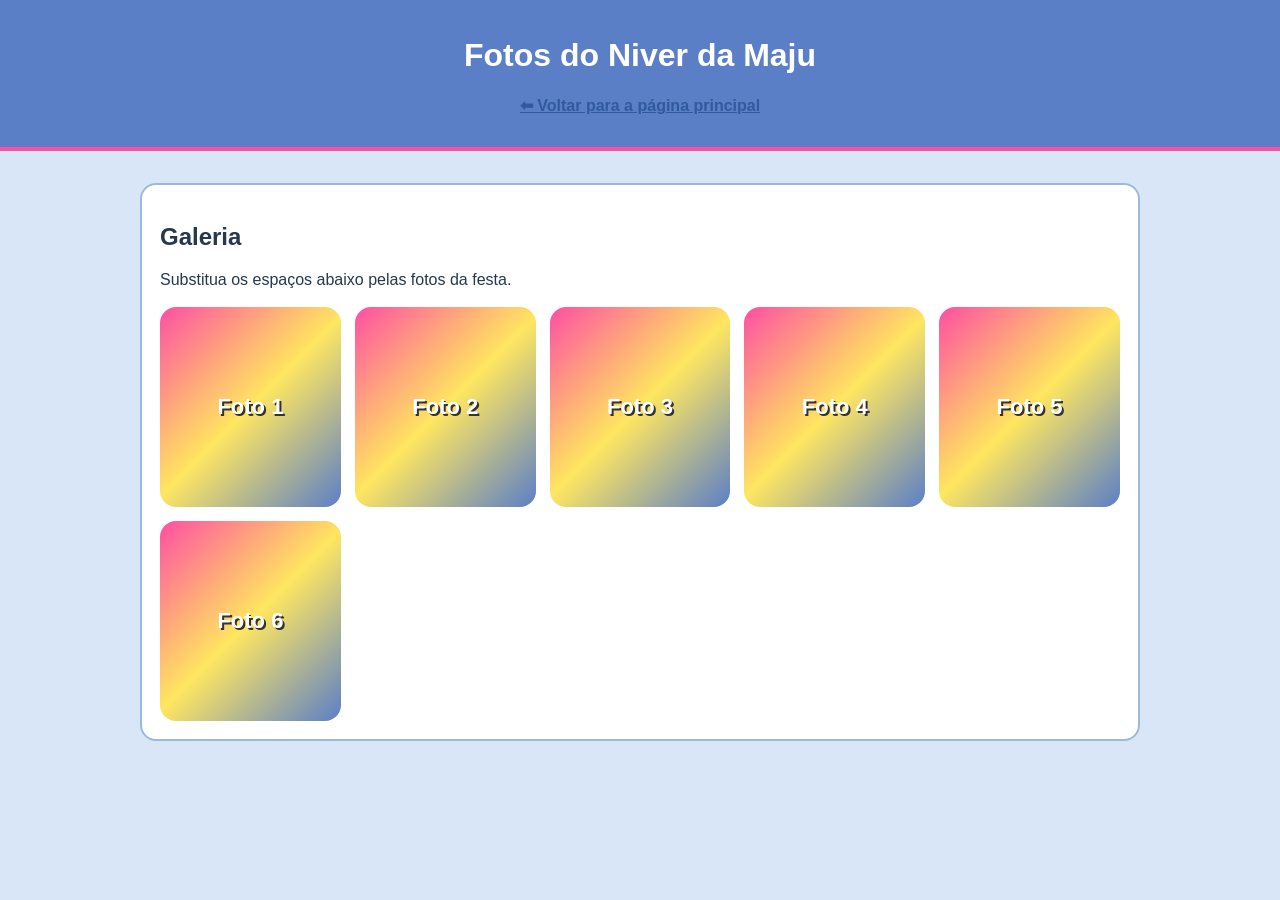
==== fotos.html @ 1a88377a "Add files via upload" ====
<!DOCTYPE html>
<html lang="pt-BR">
<head>
  <meta charset="UTF-8" />
  <meta name="viewport" content="width=device-width, initial-scale=1.0" />
  <title>Fotos | Niver da Maju</title>
  <style>
    body { margin: 0; font-family: Arial, sans-serif; background: #d9e6f7; color: #26384f; }
    header { background: #5b7fc7; color: white; padding: 16px; text-align: center; border-bottom: 4px solid #ff4fa3; }
    a { color: #315a9d; font-weight: bold; }
    .wrap { max-width: 1000px; margin: 20px auto; padding: 12px; }
    .box { background: white; border: 2px solid #9bb9df; border-radius: 16px; padding: 18px; }
    .grid { display: grid; grid-template-columns: repeat(auto-fit, minmax(180px, 1fr)); gap: 14px; margin-top: 18px; }
    .photo {
      min-height: 180px;
      border-radius: 16px;
      background: linear-gradient(135deg, #ff4fa3, #ffe660, #5b7fc7);
      display: grid;
      place-items: center;
      color: white;
      text-shadow: 2px 2px #333;
      font-size: 22px;
      font-weight: bold;
      text-align: center;
      padding: 10px;
    }
  </style>
</head>
<body>
  <header>
    <h1>Fotos do Niver da Maju</h1>
    <p><a href="index.html">⬅ Voltar para a página principal</a></p>
  </header>

  <main class="wrap">
    <section class="box">
      <h2>Galeria</h2>
      <p>Substitua os espaços abaixo pelas fotos da festa.</p>

      <div class="grid">
        <div class="photo">Foto 1</div>
        <div class="photo">Foto 2</div>
        <div class="photo">Foto 3</div>
        <div class="photo">Foto 4</div>
        <div class="photo">Foto 5</div>
        <div class="photo">Foto 6</div>
      </div>
    </section>
  </main>
</body>
</html>
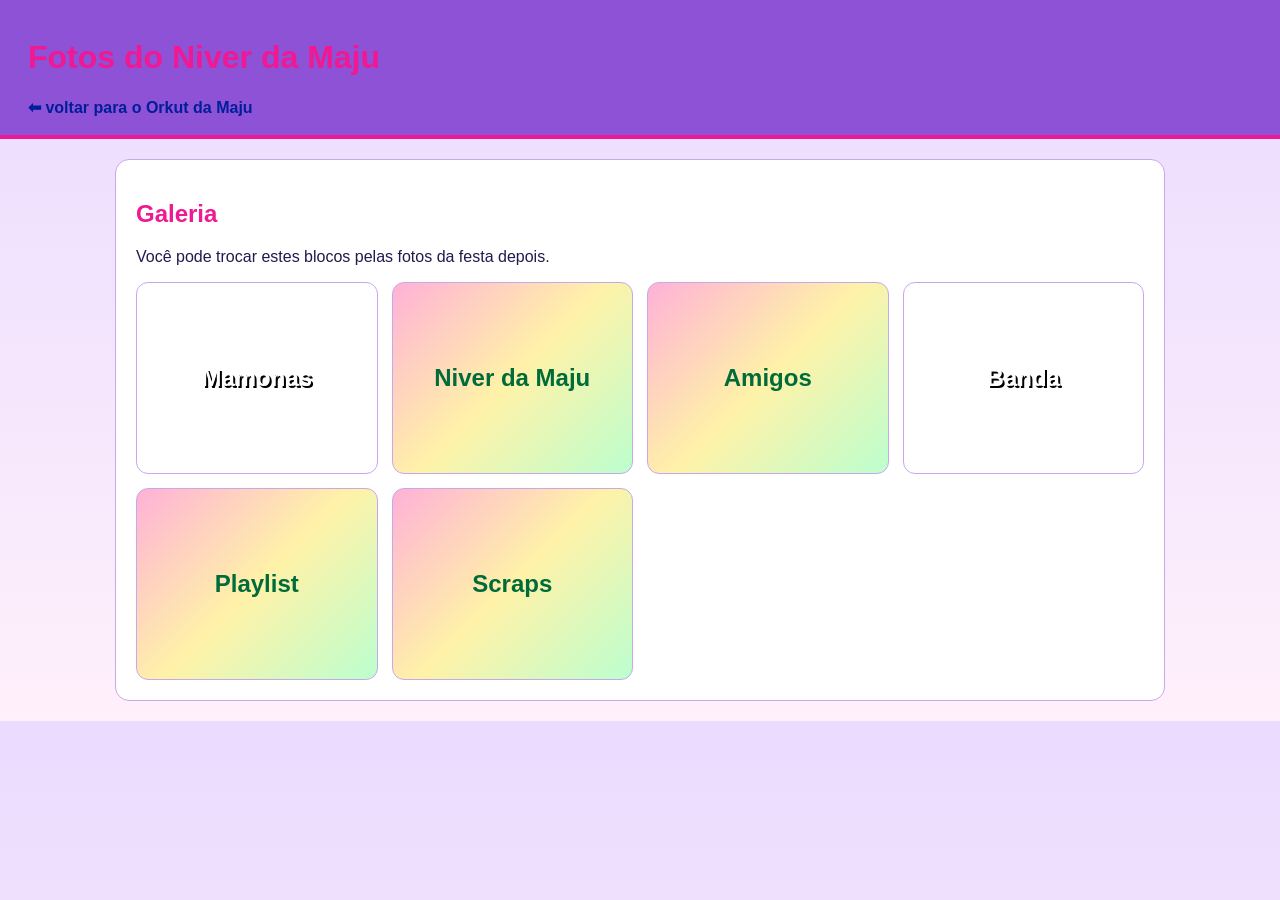
==== commit 24b707f7: "Add files via upload" ====
--- a/fotos.html
+++ b/fotos.html
@@ -1,51 +1,39 @@
 <!DOCTYPE html>
 <html lang="pt-BR">
 <head>
-  <meta charset="UTF-8" />
-  <meta name="viewport" content="width=device-width, initial-scale=1.0" />
-  <title>Fotos | Niver da Maju</title>
-  <style>
-    body { margin: 0; font-family: Arial, sans-serif; background: #d9e6f7; color: #26384f; }
-    header { background: #5b7fc7; color: white; padding: 16px; text-align: center; border-bottom: 4px solid #ff4fa3; }
-    a { color: #315a9d; font-weight: bold; }
-    .wrap { max-width: 1000px; margin: 20px auto; padding: 12px; }
-    .box { background: white; border: 2px solid #9bb9df; border-radius: 16px; padding: 18px; }
-    .grid { display: grid; grid-template-columns: repeat(auto-fit, minmax(180px, 1fr)); gap: 14px; margin-top: 18px; }
-    .photo {
-      min-height: 180px;
-      border-radius: 16px;
-      background: linear-gradient(135deg, #ff4fa3, #ffe660, #5b7fc7);
-      display: grid;
-      place-items: center;
-      color: white;
-      text-shadow: 2px 2px #333;
-      font-size: 22px;
-      font-weight: bold;
-      text-align: center;
-      padding: 10px;
-    }
-  </style>
+<meta charset="UTF-8">
+<meta name="viewport" content="width=device-width, initial-scale=1.0">
+<title>Fotos | Niver da Maju</title>
+<style>
+body{margin:0;font-family:Arial;background:linear-gradient(#eadbff,#fff0fb);color:#1f1b4d}
+header{background:#8d52d6;color:white;padding:18px 28px;border-bottom:4px solid #f01893}
+a{color:#001e9a;font-weight:bold;text-decoration:none}
+.wrap{max-width:1050px;margin:20px auto;padding:0 16px}
+.card{background:white;border:1px solid #c7a8ef;border-radius:14px;padding:20px}
+h1,h2{color:#f01893}
+.grid{display:grid;grid-template-columns:repeat(auto-fit,minmax(220px,1fr));gap:14px}
+.photo{min-height:190px;border:1px solid #c7a8ef;border-radius:12px;background:linear-gradient(135deg,#ffb1d7,#fff2a8,#bcffcf);display:grid;place-items:center;text-align:center;font-weight:bold;font-size:24px;color:#006b3b}
+.band{background:linear-gradient(rgba(255,255,255,.05),rgba(255,255,255,.16)),url("https://upload.wikimedia.org/wikipedia/commons/thumb/e/ea/Mamonas_Assassinas_%281995%29.jpg/640px-Mamonas_Assassinas_%281995%29.jpg");background-size:cover;background-position:center;color:white;text-shadow:2px 2px #000}
+</style>
 </head>
 <body>
-  <header>
-    <h1>Fotos do Niver da Maju</h1>
-    <p><a href="index.html">⬅ Voltar para a página principal</a></p>
-  </header>
-
-  <main class="wrap">
-    <section class="box">
-      <h2>Galeria</h2>
-      <p>Substitua os espaços abaixo pelas fotos da festa.</p>
-
-      <div class="grid">
-        <div class="photo">Foto 1</div>
-        <div class="photo">Foto 2</div>
-        <div class="photo">Foto 3</div>
-        <div class="photo">Foto 4</div>
-        <div class="photo">Foto 5</div>
-        <div class="photo">Foto 6</div>
-      </div>
-    </section>
-  </main>
+<header>
+<h1>Fotos do Niver da Maju</h1>
+<a href="index.html">⬅ voltar para o Orkut da Maju</a>
+</header>
+<main class="wrap">
+<section class="card">
+<h2>Galeria</h2>
+<p>Você pode trocar estes blocos pelas fotos da festa depois.</p>
+<div class="grid">
+<div class="photo band">Mamonas</div>
+<div class="photo">Niver da Maju</div>
+<div class="photo">Amigos</div>
+<div class="photo band">Banda</div>
+<div class="photo">Playlist</div>
+<div class="photo">Scraps</div>
+</div>
+</section>
+</main>
 </body>
 </html>
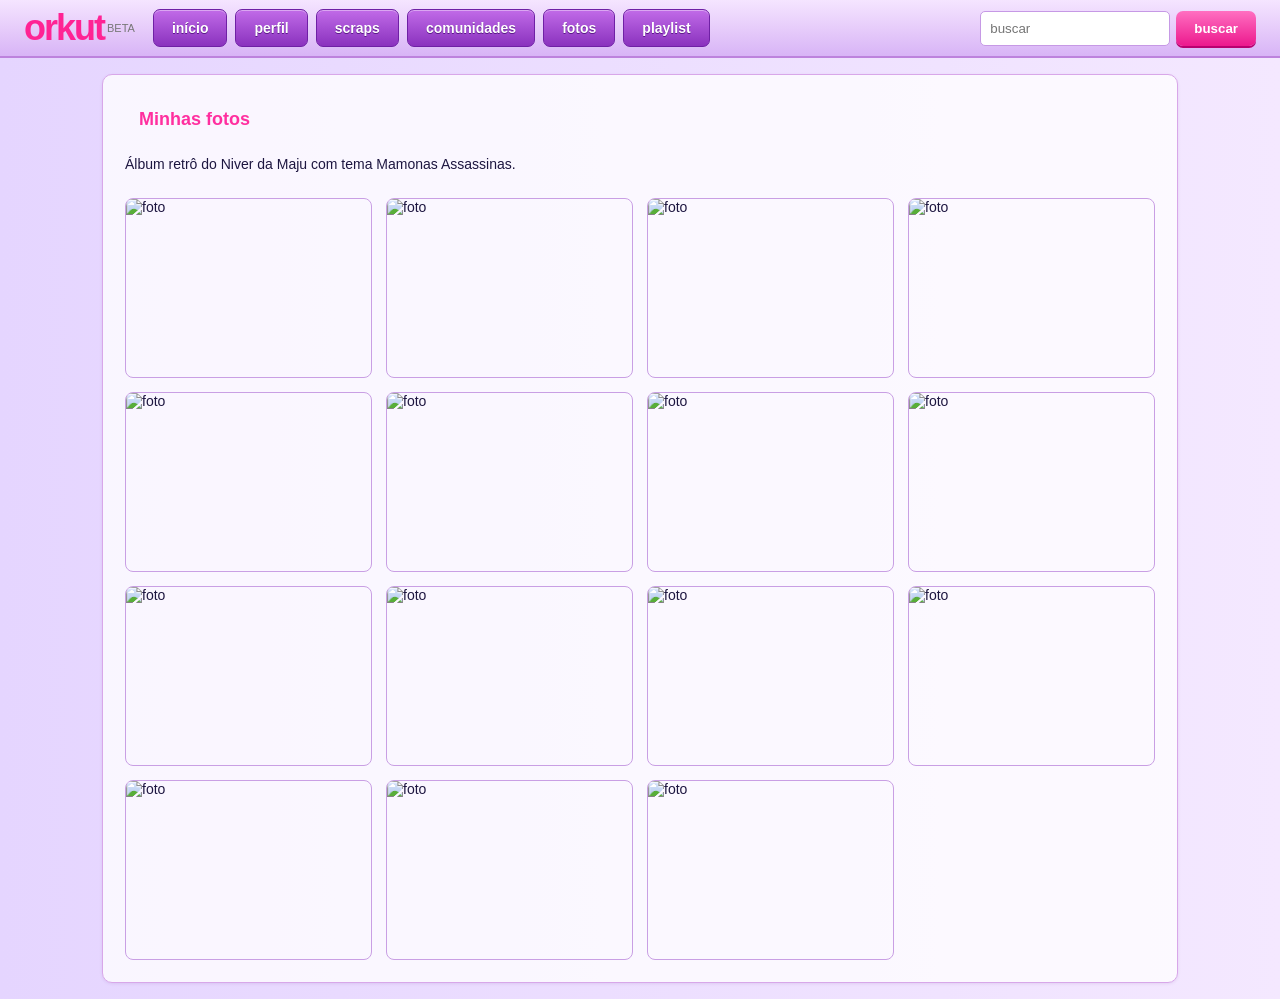
==== commit 99b0ddae: "Add files via upload" ====
--- a/fotos.html
+++ b/fotos.html
@@ -1,39 +1 @@
-<!DOCTYPE html>
-<html lang="pt-BR">
-<head>
-<meta charset="UTF-8">
-<meta name="viewport" content="width=device-width, initial-scale=1.0">
-<title>Fotos | Niver da Maju</title>
-<style>
-body{margin:0;font-family:Arial;background:linear-gradient(#eadbff,#fff0fb);color:#1f1b4d}
-header{background:#8d52d6;color:white;padding:18px 28px;border-bottom:4px solid #f01893}
-a{color:#001e9a;font-weight:bold;text-decoration:none}
-.wrap{max-width:1050px;margin:20px auto;padding:0 16px}
-.card{background:white;border:1px solid #c7a8ef;border-radius:14px;padding:20px}
-h1,h2{color:#f01893}
-.grid{display:grid;grid-template-columns:repeat(auto-fit,minmax(220px,1fr));gap:14px}
-.photo{min-height:190px;border:1px solid #c7a8ef;border-radius:12px;background:linear-gradient(135deg,#ffb1d7,#fff2a8,#bcffcf);display:grid;place-items:center;text-align:center;font-weight:bold;font-size:24px;color:#006b3b}
-.band{background:linear-gradient(rgba(255,255,255,.05),rgba(255,255,255,.16)),url("https://upload.wikimedia.org/wikipedia/commons/thumb/e/ea/Mamonas_Assassinas_%281995%29.jpg/640px-Mamonas_Assassinas_%281995%29.jpg");background-size:cover;background-position:center;color:white;text-shadow:2px 2px #000}
-</style>
-</head>
-<body>
-<header>
-<h1>Fotos do Niver da Maju</h1>
-<a href="index.html">⬅ voltar para o Orkut da Maju</a>
-</header>
-<main class="wrap">
-<section class="card">
-<h2>Galeria</h2>
-<p>Você pode trocar estes blocos pelas fotos da festa depois.</p>
-<div class="grid">
-<div class="photo band">Mamonas</div>
-<div class="photo">Niver da Maju</div>
-<div class="photo">Amigos</div>
-<div class="photo band">Banda</div>
-<div class="photo">Playlist</div>
-<div class="photo">Scraps</div>
-</div>
-</section>
-</main>
-</body>
-</html>
+<!doctype html><html lang="pt-BR"><head><meta charset="utf-8"><meta name="viewport" content="width=device-width, initial-scale=1"><title>Fotos | Niver da Maju</title><link rel="stylesheet" href="style.css"><link rel="icon" href="favicon.svg"></head><body><div class="topbar"><div class="logo">orkut</div><div class="beta">BETA</div><nav class="nav"><a href="index.html">início</a><a href="index.html#perfil">perfil</a><a href="index.html#scraps">scraps</a><a href="historia-mamonas.html">comunidades</a><a href="fotos.html">fotos</a><a href="https://open.spotify.com/playlist/37i9dQZF1DZ06evO3rrilH" target="_blank">playlist</a></nav><div class="search"><input id="busca" placeholder="buscar"><button>buscar</button></div></div><main class="page"><section class="card"><h2>Minhas fotos</h2><p style="padding:0 0 12px">Álbum retrô do Niver da Maju com tema Mamonas Assassinas.</p><div class="gallery"><img src="fotos/maju.jpg" alt="foto"><img src="fotos/dinho.jpg" alt="foto"><img src="fotos/bento.jpg" alt="foto"><img src="fotos/banda01.jpg" alt="foto"><img src="fotos/logo-mamonas.jpg" alt="foto"><img src="fotos/capa-assassinas.jpg" alt="foto"><img src="fotos/banda02.jpg" alt="foto"><img src="fotos/brasilia-amarela.jpg" alt="foto"><img src="fotos/microfone.jpg" alt="foto"><img src="fotos/banda03.jpg" alt="foto"><img src="fotos/banda04.jpg" alt="foto"><img src="fotos/banda05.jpg" alt="foto"><img src="fotos/banda06.jpg" alt="foto"><img src="fotos/banda07.jpg" alt="foto"><img src="fotos/banda08.jpg" alt="foto"></div></section></main></body></html>
--- a/style.css
+++ b/style.css
@@ -0,0 +1,4 @@
+:root{
+  --orkut:#d7b7f4;--orkut2:#b05add;--pink:#ff2f9f;--line:#d8a7e9;--bg:#ead8ff;--text:#1d1640;--link:#1734a4;
+}
+*{box-sizing:border-box}body{margin:0;font-family:Arial,Helvetica,sans-serif;background:linear-gradient(90deg,#e5d5ff,#f4e8ff);color:var(--text);font-size:14px}a{color:var(--link);text-decoration:none;font-weight:bold}.topbar{height:58px;background:linear-gradient(#f5e5ff,#d8b4f6);border-bottom:2px solid #bd82dd;display:flex;align-items:center;gap:18px;padding:0 24px;position:sticky;top:0;z-index:50}.logo{font-size:36px;font-weight:900;color:#ff2394;letter-spacing:-2px}.beta{font-size:11px;color:#777;margin-left:-15px}.nav{display:flex;gap:8px;flex:1}.nav a{background:linear-gradient(#c16be8,#8a32be);color:white;border:1px solid #6f20a5;border-radius:7px;padding:10px 18px;text-shadow:0 1px #5b1988;box-shadow:inset 0 1px rgba(255,255,255,.4)}.search{display:flex;gap:6px}.search input{border:1px solid #c699e5;border-radius:5px;padding:9px;width:190px}.search button,.pinkbtn{border:0;background:linear-gradient(#ff6fc1,#ec198d);color:white;border-radius:7px;font-weight:900;padding:10px 18px;cursor:pointer;box-shadow:0 2px 0 #b90070}.wrap{max-width:1360px;margin:14px auto 28px;display:grid;grid-template-columns:310px 1fr 300px;gap:14px;padding:0 12px}.card{background:rgba(255,255,255,.78);border:1px solid var(--line);border-radius:10px;box-shadow:0 1px 3px rgba(126,58,160,.12);overflow:hidden}.card h2,.card h3{margin:0;padding:12px 14px;color:var(--pink);font-size:18px}.profile-photo{position:relative;margin:0 14px 10px;border:1px solid #cf9feb;border-radius:8px;height:260px;overflow:hidden;background:white}.profile-photo img{width:100%;height:100%;object-fit:cover}.shirt-sticker{position:absolute;left:52px;bottom:22px;background:rgba(255,255,255,.92);border:2px solid #0b8a35;color:#087932;transform:rotate(-2deg);font-weight:900;padding:6px 10px;text-align:center;line-height:1;font-size:18px;text-shadow:1px 1px #fff}.profile-info{padding:0 14px 14px}.profile-info h1{color:var(--pink);font-size:26px;margin:4px 0}.online{color:#159000;font-weight:bold}.mini-grid{display:grid;grid-template-columns:repeat(5,1fr);gap:8px;padding:10px 14px 14px}.mini{ text-align:center;font-size:11px;font-weight:bold;color:#172ca1}.mini img,.friend img{width:48px;height:48px;object-fit:cover;border-radius:8px;border:1px solid #bb8add;background:white}.community{display:flex;gap:12px;padding:12px 14px;align-items:center}.community img{width:70px;height:70px;border-radius:8px;object-fit:cover;border:1px solid #bb8add}.hero{background:linear-gradient(120deg,#ffd4ef,#e5c3ff);border:1px solid #d48eea;border-radius:10px;min-height:170px;display:grid;grid-template-columns:150px 1fr 150px;gap:10px;align-items:center;text-align:center;padding:18px}.hero img{width:132px;height:132px;object-fit:cover;border-radius:10px;border:3px solid white;box-shadow:0 2px 8px rgba(0,0,0,.18)}.hero-title{font-size:55px;line-height:.82;font-weight:1000;color:#ff1495;text-shadow:3px 3px #111,5px 5px #fff;text-transform:uppercase;letter-spacing:-2px}.hero-title span{display:block;font-size:26px;color:#111;text-shadow:2px 2px white;margin-top:14px}.twocol{display:grid;grid-template-columns:1fr 315px;gap:12px;margin:12px 0}.about .head,.scraps .head{background:#fff1a8;color:#111;font-weight:bold;padding:10px 14px;border-bottom:1px solid #e5ce71}.about ul{margin:15px 25px 18px;padding:0;list-style:'⭐  '}.about li{margin:9px 0}.playlist{display:flex;flex-direction:column;align-items:center;justify-content:center;gap:12px;text-align:center;padding:24px;background:white}.playlist h2{color:#111;padding:0;text-transform:uppercase}.music{font-size:54px}.scraps{margin-top:12px}.scrap-form{display:grid;grid-template-columns:180px 1fr 130px;gap:8px;padding:14px;border-bottom:1px solid #e9c9f3}.scrap-form input,.scrap-form textarea{width:100%;border:1px solid #c99fe4;border-radius:5px;padding:9px;font-family:Arial}.scrap-form textarea{height:42px;resize:vertical}.scrap-status{font-size:12px;color:#444;padding:0 14px 8px}.scrap-status.erro{color:#c40000;font-weight:bold}.scrap{display:grid;grid-template-columns:58px 1fr;gap:12px;padding:12px 14px;border-top:1px solid #e8c9f1}.scrap img{width:52px;height:52px;object-fit:cover;border-radius:6px;border:1px solid #c29ce4}.scrap header{display:flex;gap:12px;align-items:baseline}.scrap header strong{color:#1d2499}.scrap header span{font-size:12px;color:#777}.scrap p{margin:5px 0 6px}.acoes{text-align:right;color:#172ca1;font-size:12px}.empty{padding:25px;text-align:center;color:#777}.friends{display:grid;grid-template-columns:repeat(3,1fr);gap:14px;padding:12px}.friend{text-align:center;font-weight:bold;color:#172ca1}.friend img{width:70px;height:70px}.album{display:grid;grid-template-columns:repeat(2,1fr);gap:8px;padding:12px}.album a{height:92px;border:1px solid #c99fe4;border-radius:6px;overflow:hidden;display:block;background:white}.album img{width:100%;height:100%;object-fit:cover}.footer{max-width:1360px;margin:0 auto 30px;color:#8d4bb8;padding:14px}.page{max-width:1100px;margin:16px auto;padding:0 12px}.page .card{padding:22px}.gallery{display:grid;grid-template-columns:repeat(4,1fr);gap:14px}.gallery img{width:100%;height:180px;object-fit:cover;border-radius:8px;border:1px solid #c99fe4}.timeline p{font-size:16px;line-height:1.55}.note{background:#fff7c9;border:1px solid #dfc35e;border-radius:8px;padding:10px;margin:12px 0;color:#5c4800}@media(max-width:1000px){.wrap{grid-template-columns:1fr}.topbar{height:auto;flex-wrap:wrap;padding:10px}.nav{order:3;overflow:auto}.hero{grid-template-columns:1fr}.twocol{grid-template-columns:1fr}.scrap-form{grid-template-columns:1fr}.search{display:none}.gallery{grid-template-columns:repeat(2,1fr)}}
